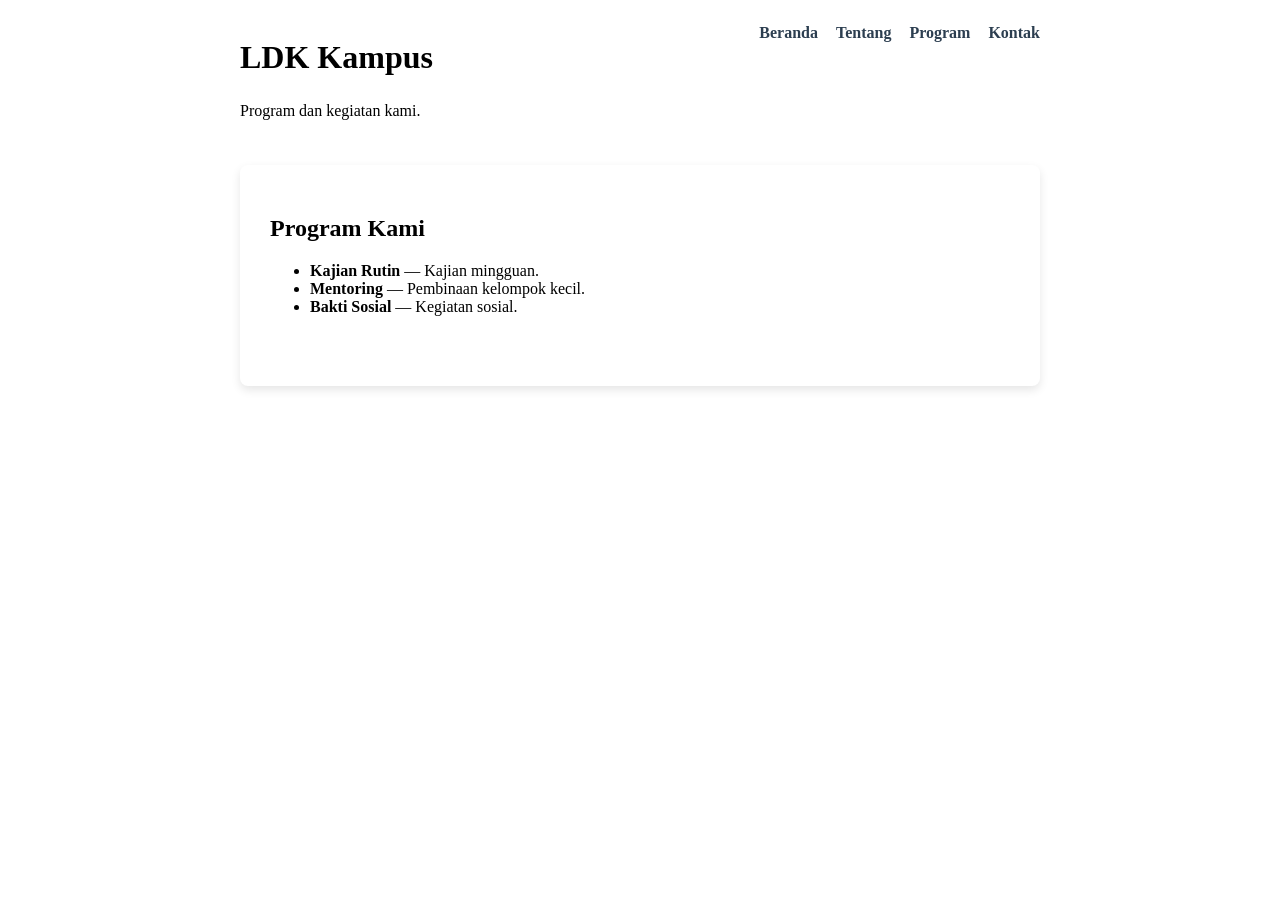
==== index.html @ c17f1609 "Add files via upload" ====
<!DOCTYPE html>
<html lang="id">
<head>
  <meta charset="UTF-8" />
  <meta name="viewport" content="width=device-width, initial-scale=1.0" />
  <title>Program - LDK</title>
  <link rel="stylesheet" href="style.css" />
</head>
<body>
  <div class="container">
    <header class="site-header">
      <div class="brand">
        <h1>LDK Kampus</h1>
        <p>Program dan kegiatan kami.</p>
      </div>

      <nav class="nav" aria-label="Navigasi utama">
        <a href="index.html">Beranda</a>
        <a href="about.html">Tentang</a>
        <a href="program.html">Program</a>
        <a href="kontak.html">Kontak</a>
      </nav>
    </header>

    <main>
      <section>
        <h2>Program Kami</h2>

        <ul>
          <li><strong>Kajian Rutin</strong> — Kajian mingguan.</li>
          <li><strong>Mentoring</strong> — Pembinaan kelompok kecil.</li>
          <li><strong>Bakti Sosial</strong> — Kegiatan sosial.</li>
        </ul>
      </section>
    </main>
  </div>
</body>
</html>
---- style.css ----
/* Container utama (semua konten jadi rapi di tengah) */
.container {
  max-width: 800px;
  margin: 0 auto;
}
/* Header profesional: kiri brand, kanan menu */
.site-header {
  display: flex;
  justify-content: space-between; /* kiri-kanan */
  align-items: flex-start;
  gap: 20px;
  padding: 10px 0 20px;
}
section {
  margin-bottom: 40px;
}
/* Rapikan paragraf di brand */
.brand p {
  margin: 6px 0;
}

/* Nav pakai flex + jarak rapi */
.nav {
  display: flex;
  gap: 18px;
  align-items: center;
  margin-top: 6px;
}

.nav a {
  text-decoration: none;
  font-weight: bold;
  color: #2c3e50;
}

.nav a:hover {
  color: #1abc9c;
}

section {
  margin-bottom: 40px;
}
/* Card putih untuk area konten */
main {
  background-color: white;
  padding: 30px;
  border-radius: 8px;
  box-shadow: 0 4px 10px rgba(0,0,0,0.1);
}

/* Rapikan jarak paragraf */
p {
  line-height: 1.6;
  margin: 8px 0;
}

/* Jarak header ke card */
header {
  margin-bottom: 16px;
}
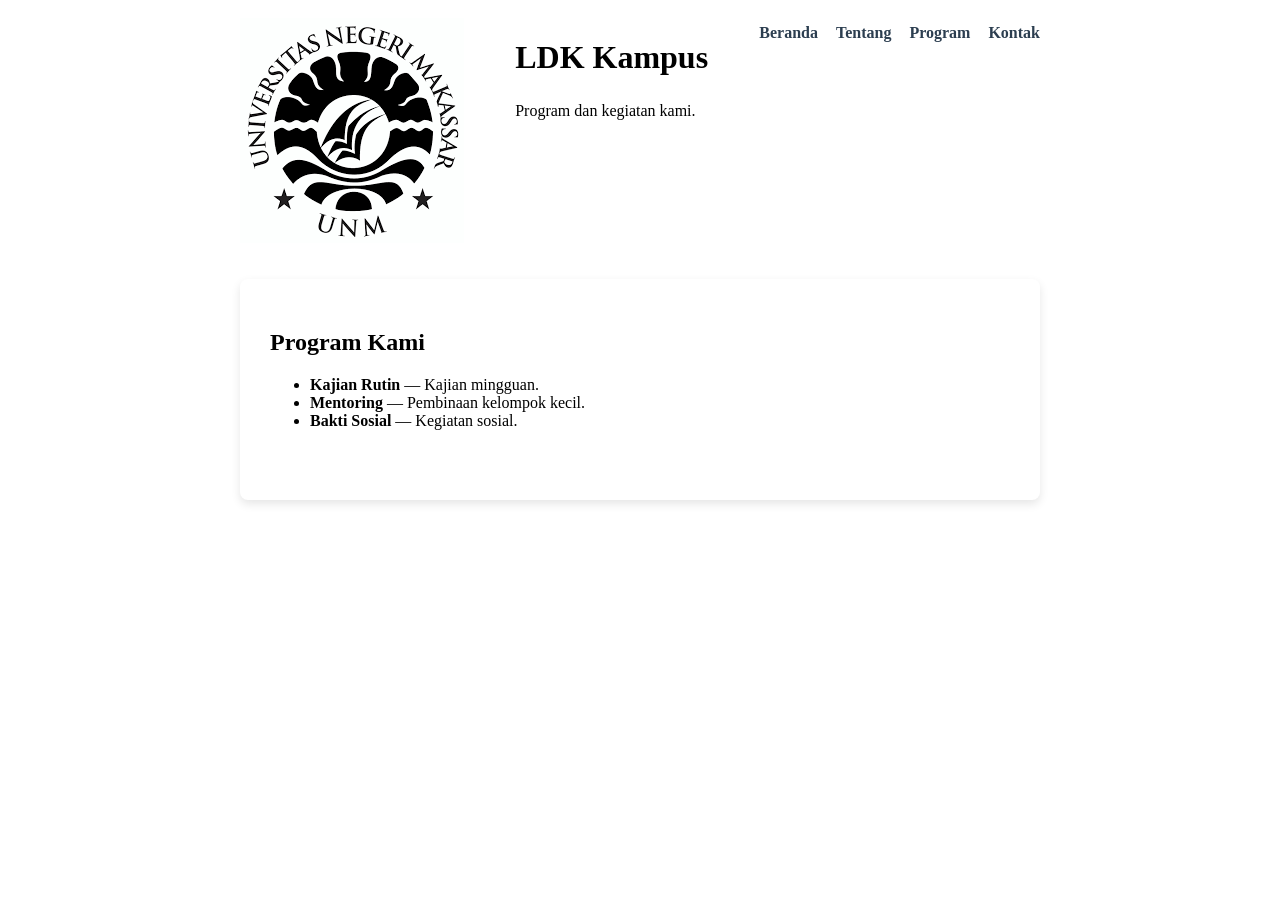
==== commit cc11873f: "Update index.html" ====
--- a/index.html
+++ b/index.html
@@ -9,6 +9,7 @@
 <body>
   <div class="container">
     <header class="site-header">
+      <img src="./assets/logo.png" alt="Logo" class="logo">
       <div class="brand">
         <h1>LDK Kampus</h1>
         <p>Program dan kegiatan kami.</p>
@@ -35,4 +36,5 @@
     </main>
   </div>
 </body>
-</html>+
+</html>
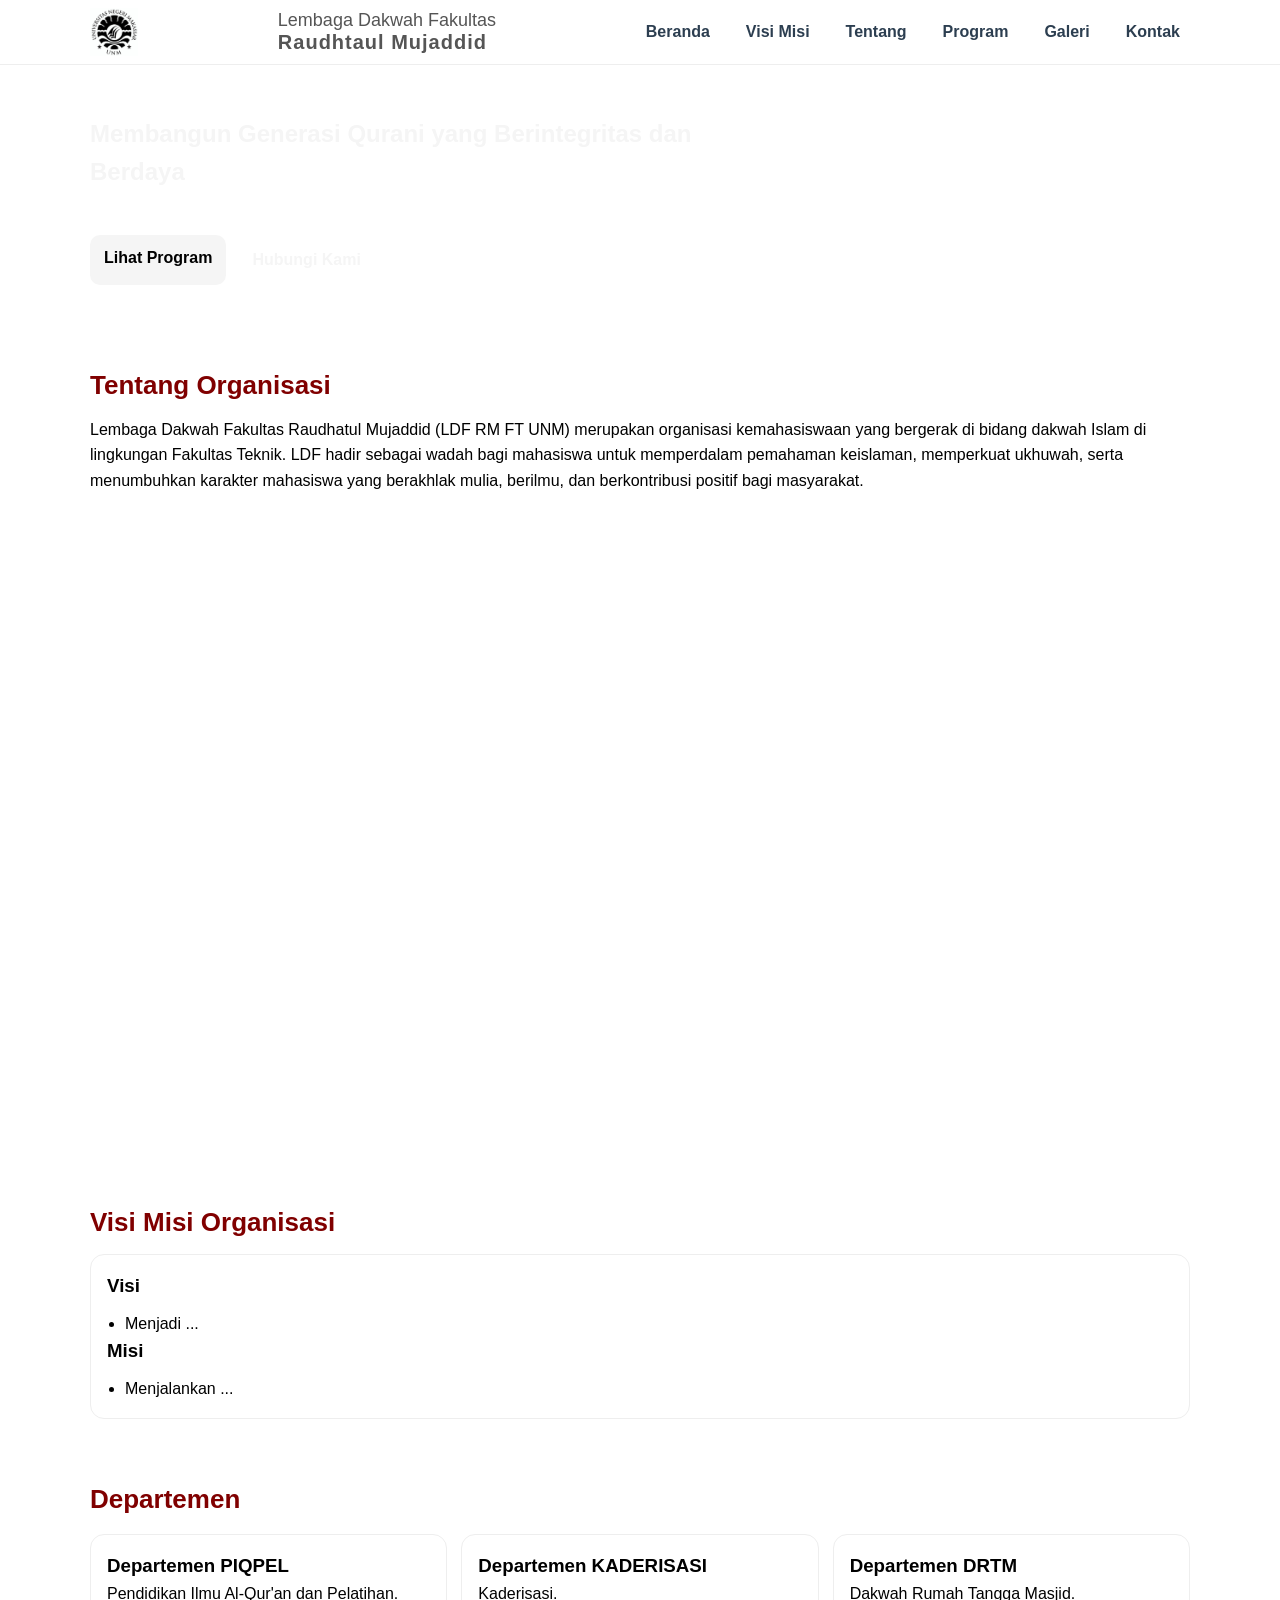
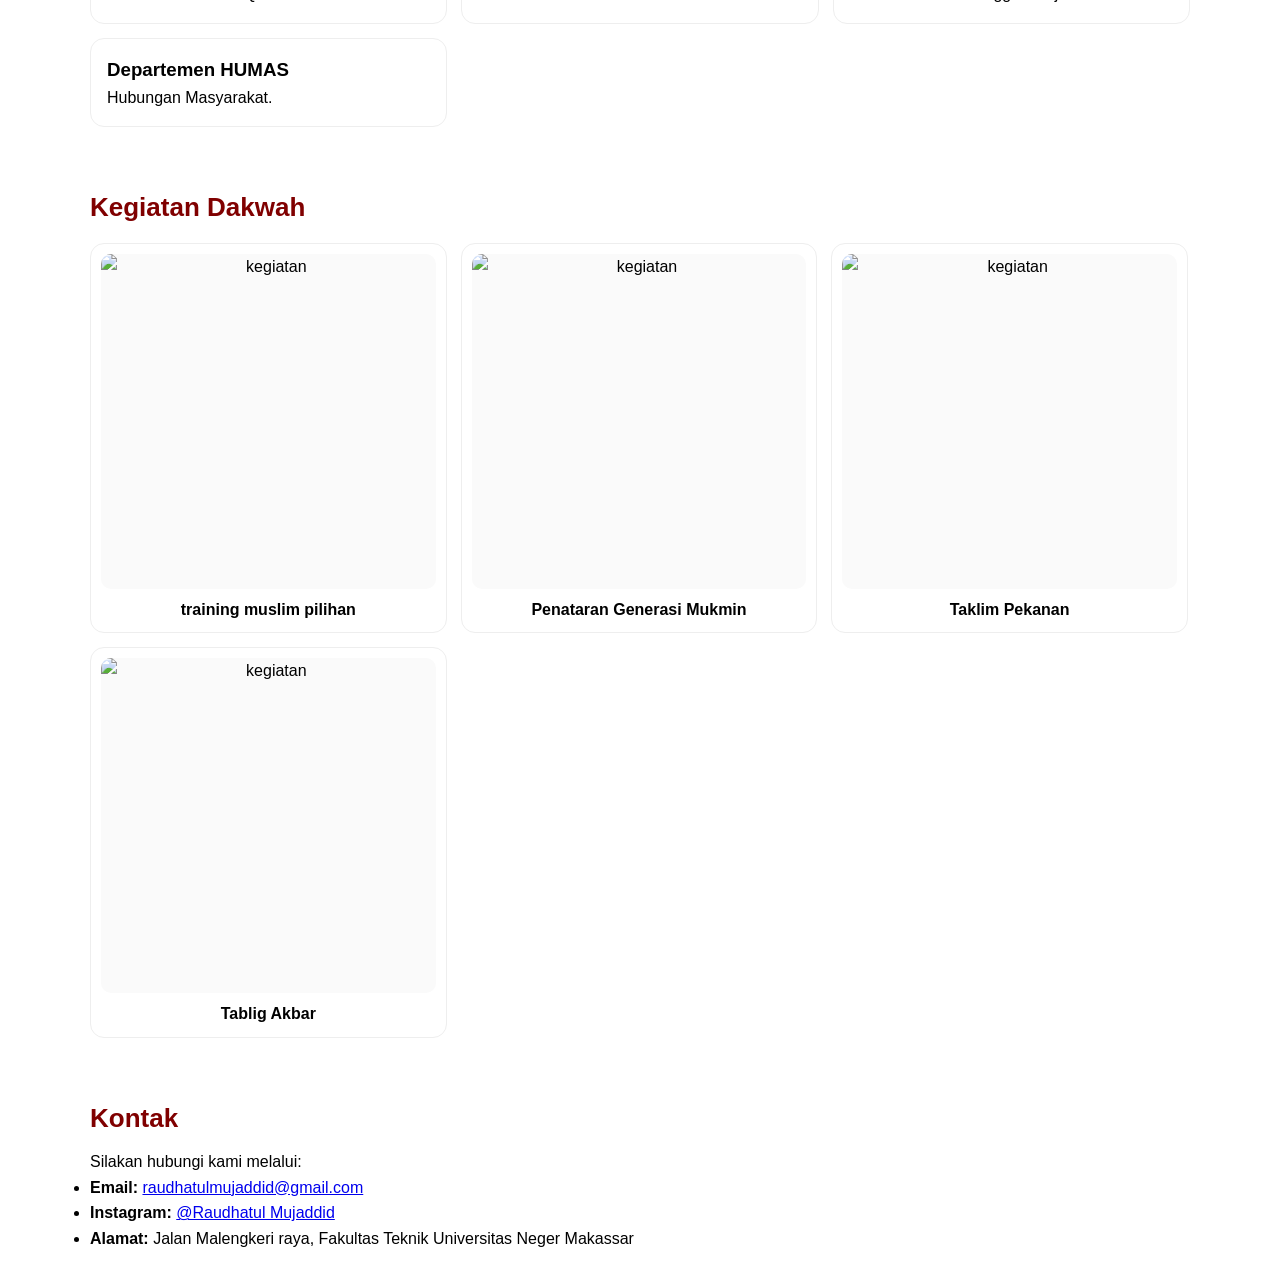
==== commit 1b71c7e2: "Add files via upload" ====
--- a/index.html
+++ b/index.html
@@ -1,40 +1,202 @@
-<!DOCTYPE html>
-<html lang="id">
-<head>
-  <meta charset="UTF-8" />
-  <meta name="viewport" content="width=device-width, initial-scale=1.0" />
-  <title>Program - LDK</title>
-  <link rel="stylesheet" href="style.css" />
-</head>
-<body>
-  <div class="container">
-    <header class="site-header">
-      <img src="./assets/logo.png" alt="Logo" class="logo">
-      <div class="brand">
-        <h1>LDK Kampus</h1>
-        <p>Program dan kegiatan kami.</p>
-      </div>
-
-      <nav class="nav" aria-label="Navigasi utama">
-        <a href="index.html">Beranda</a>
-        <a href="about.html">Tentang</a>
-        <a href="program.html">Program</a>
-        <a href="kontak.html">Kontak</a>
-      </nav>
-    </header>
-
-    <main>
-      <section>
-        <h2>Program Kami</h2>
-
-        <ul>
-          <li><strong>Kajian Rutin</strong> — Kajian mingguan.</li>
-          <li><strong>Mentoring</strong> — Pembinaan kelompok kecil.</li>
-          <li><strong>Bakti Sosial</strong> — Kegiatan sosial.</li>
-        </ul>
-      </section>
-    </main>
-  </div>
-</body>
-
-</html>
+<!DOCTYPE html>
+<html lang="id">
+<head>
+  <meta charset="UTF-8" />
+  <meta name="viewport" content="width=device-width, initial-scale=1.0" />
+  <title>Website Organisasi</title>
+  <link rel="stylesheet" href="style.css" />
+</head>
+<body>
+
+  <!-- HEADER / NAVBAR -->
+  <header class="header">
+    <div class="container nav">
+      <img src="assets/logo.png" alt="Logo LDK" class="logo-img" />
+
+      <div class="logo">
+       <a href="#beranda" >
+        <span>Lembaga Dakwah Fakultas</span>
+        <h1>Raudhtaul Mujaddid</h1>
+        </a>
+      </div>
+
+      <!-- Button Burger (CUMA 1) -->
+      <button class="hamburger" id="hamburger" aria-label="Toggle Menu" aria-controls="menu" aria-expanded="false">
+        <span></span>
+        <span></span>
+        <span></span>
+      </button>
+
+      <!-- Menu -->
+      <nav class="menu" id="menu" aria-label="Menu utama">
+        <a href="#beranda" class="menu-link">Beranda</a>
+        <a href="#visi" class="menu-link">Visi Misi</a>
+        <a href="#tentang" class="menu-link">Tentang</a>
+        <a href="#program" class="menu-link">Program</a>
+        <a href="#galeri" class="menu-link">Galeri</a>
+        <a href="#kontak" class="menu-link">Kontak</a>
+      </nav>
+    </div>
+  </header>
+
+  <main>
+
+    <!-- HERO -->
+    <section class="hero" id="beranda">
+      <div class="container hero-wrap">
+        <div class="hero-text">
+          <h2>Membangun Generasi Qurani yang Berintegritas dan Berdaya</h2>
+          <p>Tempat informasi kegiatan, program kerja, dan dokumentasi organisasi.</p>
+
+          <div class="hero-actions">
+            <a class="btn" href="#program">Lihat Program</a>
+            <a class="btn btn-outline" href="#kontak">Hubungi Kami</a>
+          </div>
+        </div>
+      </div>
+    </section>
+
+    <!-- SECTION: TENTANG -->
+    <section class="section" id="tentang">
+      <div class="container">
+        <h2>Tentang Organisasi</h2>
+        <p>
+          Lembaga Dakwah Fakultas Raudhatul Mujaddid (LDF RM FT UNM) merupakan organisasi kemahasiswaan yang bergerak di bidang dakwah Islam di lingkungan Fakultas Teknik. LDF hadir sebagai wadah bagi mahasiswa untuk memperdalam pemahaman keislaman, memperkuat ukhuwah, serta menumbuhkan karakter mahasiswa yang berakhlak mulia, berilmu, dan berkontribusi positif bagi masyarakat.
+        </p>
+
+        <div class="video-wrapper">
+          <iframe
+            src="https://www.youtube.com/embed/ON5GUMEHttc"
+            title="Video Kegiatan"
+            frameborder="0"
+            allow="accelerometer; autoplay; clipboard-write; encrypted-media; gyroscope; picture-in-picture"
+            allowfullscreen>
+          </iframe>
+        </div>
+      </div>
+    </section>
+
+    <!-- VISI MISI -->
+    <section class="section" id="visi">
+      <div class="container">
+        <h2>Visi Misi Organisasi</h2>
+
+        <div class="hero-card">
+          <h3>Visi</h3>
+          <ul>
+            <li>Menjadi ...</li>
+          </ul>
+
+          <div class="misi">
+            <h3>Misi</h3>
+            <ul>
+              <li>Menjalankan ...</li>
+            </ul>
+          </div>
+        </div>
+      </div>
+    </section>
+
+    <!-- SECTION: PROGRAM / DEPARTEMEN -->
+    <section class="section" id="program">
+      <div class="container">
+        <h2>Departemen</h2>
+
+        <div class="grid">
+          <a href="piqpel.html" class="card-link">
+            <article class="card">
+              <h3>Departemen PIQPEL</h3>
+              <p>Pendidikan Ilmu Al-Qur'an dan Pelatihan.</p>
+            </article>
+          </a>
+
+          <a href="kaderisasi.html" class="card-link">
+            <article class="card">
+              <h3>Departemen KADERISASI</h3>
+              <p>Kaderisasi.</p>
+            </article>
+          </a>
+
+          <a href="drtm.html" class="card-link">
+            <article class="card">
+              <h3>Departemen DRTM</h3>
+              <p>Dakwah Rumah Tangga Masjid.</p>
+            </article>
+          </a>
+
+          <a href="humas.html" class="card-link">
+            <article class="card">
+              <h3>Departemen HUMAS</h3>
+              <p>Hubungan Masyarakat.</p>
+            </article>
+          </a>
+        </div>
+      </div>
+    </section>
+    
+<section class="section" id="galeri">
+  <div class="container">
+    <h2>Kegiatan Dakwah</h2>
+
+    <div class="galeri-flex">
+
+      <div class="galeri-card">
+        <img src="assets/terampil.jpg" alt="kegiatan">
+        <p>training muslim pilihan</p>
+      </div>
+
+      <div class="galeri-card">
+        <img src="assets/pgm.jpg" alt="kegiatan">
+        <p>Penataran Generasi Mukmin</p>
+      </div>
+
+      <div class="galeri-card">
+        <img src="assets/taklim.webp" alt="kegiatan">
+        <p>Taklim Pekanan</p>
+      </div>
+      
+      <div class="galeri-card">
+        <img src="assets/tablig.webp" alt="kegiatan">
+        <p>Tablig Akbar</p>
+      </div>
+
+    </div>
+
+  </div>
+</section>
+
+    <!-- SECTION: KONTAK -->
+    <section class="section" id="kontak">
+      <div class="container">
+        <h2>Kontak</h2>
+        <p>Silakan hubungi kami melalui:</p>
+
+        <ul class="contact-list">
+          <li>
+            <strong>Email:</strong>
+            <a href="https://saripuddinjeka@gmail.com">
+              raudhatulmujaddid@gmail.com
+            </a>
+          </li>
+
+          <li>
+            <strong>Instagram:</strong>
+            <a href="https://mail.google.com/mail/?view=cm&fs=1&to=raudhatulmujaddid@gmail.com"
+target="_blank"> @Raudhatul Mujaddid
+            </a>
+          </li>
+
+          <li>
+            <strong>Alamat:</strong>
+            Jalan Malengkeri raya, Fakultas Teknik Universitas Neger Makassar
+          </li>
+        </ul>
+      </div>
+    </section>
+
+  </main>
+
+  <!-- Panggil JS di BAWAH agar pasti jalan -->
+  <script src="script.js"></script>
+</body>
+</html>
--- a/style.css
+++ b/style.css
@@ -1,60 +1,397 @@
-/* Container utama (semua konten jadi rapi di tengah) */
-.container {
-  max-width: 800px;
-  margin: 0 auto;
-}
-/* Header profesional: kiri brand, kanan menu */
-.site-header {
-  display: flex;
-  justify-content: space-between; /* kiri-kanan */
-  align-items: flex-start;
-  gap: 20px;
-  padding: 10px 0 20px;
-}
-section {
-  margin-bottom: 40px;
-}
-/* Rapikan paragraf di brand */
-.brand p {
-  margin: 6px 0;
-}
-
-/* Nav pakai flex + jarak rapi */
-.nav {
-  display: flex;
-  gap: 18px;
-  align-items: center;
-  margin-top: 6px;
-}
-
-.nav a {
-  text-decoration: none;
-  font-weight: bold;
-  color: #2c3e50;
-}
-
-.nav a:hover {
-  color: #1abc9c;
-}
-
-section {
-  margin-bottom: 40px;
-}
-/* Card putih untuk area konten */
-main {
-  background-color: white;
-  padding: 30px;
-  border-radius: 8px;
-  box-shadow: 0 4px 10px rgba(0,0,0,0.1);
-}
-
-/* Rapikan jarak paragraf */
-p {
-  line-height: 1.6;
-  margin: 8px 0;
-}
-
-/* Jarak header ke card */
-header {
-  margin-bottom: 16px;
+/* RESET SEDERHANA */
+* { box-sizing: border-box; margin: 0; padding: 0; }
+html { scroll-behavior: smooth; }
+body { font-family: Arial, Helvetica, sans-serif; line-height: 1.6; }
+/* DESKTOP: 3 kolom */
+/* DESKTOP: 3 kolom */
+@media (min-width: 901px){
+  .galeri-card{
+    flex: 0 0 calc(33.333% - 10px);
+  }
+}
+
+/* TABLET/HP: 2 kolom */
+@media (max-width: 900px){
+  .galeri-card{
+    flex: 0 0 calc(50% - 7px);
+  }
+}
+
+/* HP kecil: 1 kolom (kalau mau tetap 2 kolom, hapus bagian ini) */
+@media (max-width: 420px){
+  .galeri-card{
+    flex: 0 0 100%;
+  }
+}
+/* CONTAINER */
+.container{
+  width: min(1100px, 92%);
+  margin: 0 auto;
+}
+.container1{
+  width: min(1100px, 92%);
+  margin: 0 auto;
+}
+/* HEADER / NAV */
+.header{
+  position: sticky;
+  top: 0;
+  z-index: 999;
+  background: #fff;
+  border-bottom: 1px solid #eee;
+}
+
+/* ===== GALERI (RAPI) ===== */
+.galeri-flex{
+  display: flex;
+  flex-wrap: wrap;
+  gap: 14px;
+  margin-top: 14px;
+}
+
+.galeri-card{
+  background: #fff;
+  border: 1px solid #eee;
+  border-radius: 14px;
+  padding: 10px;
+
+  display: flex;
+  flex-direction: column;
+  align-items: center;   /* isi card di tengah */
+  text-align: center;    /* teks di tengah */
+}
+
+/* gambar mengikuti card dan tidak “aneh” */
+.galeri-card img{
+  width: 100%;
+  aspect-ratio: 4 / 4;   /* biar rapi di semua ukuran */
+  object-fit: contain;   /* logo tidak kepotong */
+  border-radius: 10px;
+  background: #fafafa;
+}
+
+/* teks bawah rapi */
+.galeri-card p{
+  margin-top: 8px;
+  font-weight: 700;
+}
+
+
+.nav{
+  height: 64px;
+  display: flex;
+  align-items: center;
+  justify-content: space-between;
+  gap: 12px;
+  
+}
+
+
+/* BRAND */
+.logo{
+  display: flex;
+  flex-direction: column;
+  line-height: 1.1;
+  justify-content: flex-start;
+  
+}
+.logo a{
+  text-decoration: none;
+  color: inherit;
+}
+.logo-img{
+  width: 48px;
+  height: auto;
+}
+
+.logo h1{
+  font-size: 20px;
+  font-weight: 700;      /* FIX: dulu 2000 */
+  letter-spacing: 1px;
+  color: #555;
+}
+
+  .logo span{
+  font-size: 18px;
+  color: #555;
+  font-weight: 500;
+}
+
+
+/* MENU - DESKTOP: selalu tampil */
+.menu{
+  display: flex;
+  flex-direction: row;
+  gap: 16px;
+  align-items: center;
+}
+
+.menu-link{
+  text-decoration: none;
+  color: #2c3e50;        /* FIX: jangan biru default */
+  font-weight: 700;
+  padding: 8px 10px;
+  border-radius: 10px;
+}
+
+.menu-link:hover{
+  color: #1abc9c;        /* FIX: hover lebih profesional */
+  background: rgba(26, 188, 156, 0.12);
+}
+
+/* HAMBURGER - DESKTOP: disembunyikan */
+.hamburger{
+  display: none;
+  width: 42px;
+  height: 42px;
+  border: 1px solid #eee;
+  background: #fff;
+  border-radius: 10px;
+  cursor: pointer;
+  align-items: center;
+  justify-content: center;
+  gap: 5px;
+  flex-direction: column;
+}
+
+.hamburger span{
+  display: block;
+  width: 22px;
+  height: 2px;
+  background: #111;
+  transition: 0.2s ease;
+}
+
+/* HERO */
+.hero {
+  position: relative;
+  min-height: 30vh;
+  display: flex;
+  align-items: center;
+  color: white;
+  overflow: hidden;
+}
+
+.hero::before {
+  content: "";
+  position: absolute;
+  inset: 0;
+  background-image: url("assets/Ldf.JPG");
+  background-size: cover;
+  background-position: center;
+  filter: blur(2px) brightness(90%);
+  transform: scale(1.05);
+  z-index: -1;
+}
+.hero-wrap{
+  display: grid;
+  grid-template-columns: 1.2fr 0.8fr;
+  gap: 18px;
+  align-items: start;
+}
+
+.hero-text h1{
+  font-size: 34px;
+  line-height: 1.2;
+  margin-bottom: 10px;
+}
+
+.hero-text p{
+  margin-bottom: 16px;
+  color: white;
+  outline-color: black;
+  outline: black;
+  
+}
+.hero-text h2{
+  margin-bottom: 2px;
+  color: whitesmoke;
+  outline-color: black;
+  outline: black;
+  
+}
+h2{
+  color: maroon;
+}
+.video-wrapper {
+  position: relative;
+  margin-top: 30px;
+  padding-bottom: 56.25%; /* Rasio 16:9 */
+  height: 0;
+  overflow: hidden;
+  border-radius: 14px;
+}
+
+.video-wrapper iframe {
+  position: absolute;
+  top: 0;
+  left: 0;
+  width: 100%;
+  height: 100%;
+}
+.hero-actions{
+  display: flex;
+  gap: 10px;
+  flex-wrap: wrap;
+}
+
+.btn{
+  display: inline-block;
+  text-decoration: none;
+  background: whitesmoke;
+  color: black;
+  padding: 10px 14px;
+  border-radius: 10px;
+  font-weight: 700;
+}
+
+.btn-outline{
+  background: transparent;
+  color: whitesmoke;
+  border: 2px solid #fff;
+}
+
+.hero-card{
+  background: #fff;
+  border: 1px solid #eee;
+  border-radius: 14px;
+  padding: 16px;
+}
+
+.hero-card h3{ margin-bottom: 10px; }
+.hero-card ul{ padding-left: 18px; }
+
+/* SECTION */
+.section{
+  padding: 30px 0;
+}
+
+.section h2{
+  margin-bottom: 10px;
+  font-size: 26px;
+}
+
+.misi1 {
+  margin-top: 10px;
+}
+
+.grid{
+  display: grid;
+  grid-template-columns: repeat(3, 1fr);
+  gap: 14px;
+  margin-top: 14px;
+}
+
+.card{
+  border: 1px solid #eee;
+  border-radius: 14px;
+  padding: 16px;
+  background: fff;
+}
+
+.card-link,
+.card-link:visited,
+.card-link:hover,
+.card-link:active{
+  color: inherit;
+  text-decoration: none;
+}
+
+/* FOOTER */
+.footer{
+  padding: 18px 0;
+  border-top: 1px solid #eee;
+  background: #fff;
+  color: #333;
+}
+
+/* RESPONSIVE (mobile) */
+@media (max-width: 820px){
+  .hamburger{ display: flex; }
+
+  /* Mobile: menu jadi dropdown/panel */
+  .menu{
+    position: absolute;
+    top: 64px;
+    right: 0;
+    width: 75vw;
+    max-width: 280px;
+    background: #fff;
+    border: 1px solid #eee;
+    border-top: none;
+    border-radius: 0 0 14px 14px;
+    box-shadow: 0 10px 25px rgba(0,0,0,0.15);
+
+    display: none;               /* default disembunyikan */
+    flex-direction: column;
+    align-items: stretch;
+    padding: 12px;
+    gap: 8px;
+    z-index: 1000;
+  }
+
+  .menu.show{ display: flex; }
+
+  .menu-link{
+    width: 100%;
+    text-align: left;
+    padding: 12px 10px;
+  }
+
+  .hero-wrap{
+    grid-template-columns: 1fr;
+  }
+
+  .grid{
+    grid-template-columns: 1fr;
+  }
+/* ===== KONTAK ===== */
+
+.contact-list{
+  list-style: none;
+  margin-top: 20px;
+  padding: 0;
+}
+
+.contact-list li{
+  background: #fff;
+  border: 1px solid #eee;
+  border-radius: 12px;
+  padding: 14px 16px;
+  margin-bottom: 10px;
+
+  display: flex;
+  flex-wrap: wrap;
+  gap: 6px;
+
+  transition: 0.2s ease;
+}
+
+/* efek hover */
+.contact-list li:hover{
+  box-shadow: 0 4px 12px rgba(0,0,0,0.08);
+  transform: translateY(-2px);
+}
+
+/* label seperti Email: WhatsApp: */
+.contact-list strong{
+  color: #333;
+  min-width: 90px;
+}
+
+/* link */
+.contact-list a{
+  color: #1a73e8;
+  text-decoration: none;
+  font-weight: 600;
+}
+
+/* hover link */
+.contact-list a:hover{
+  text-decoration: underline;
+}
+
+/* alamat */
+.contact-list span{
+  color: #555;
 }
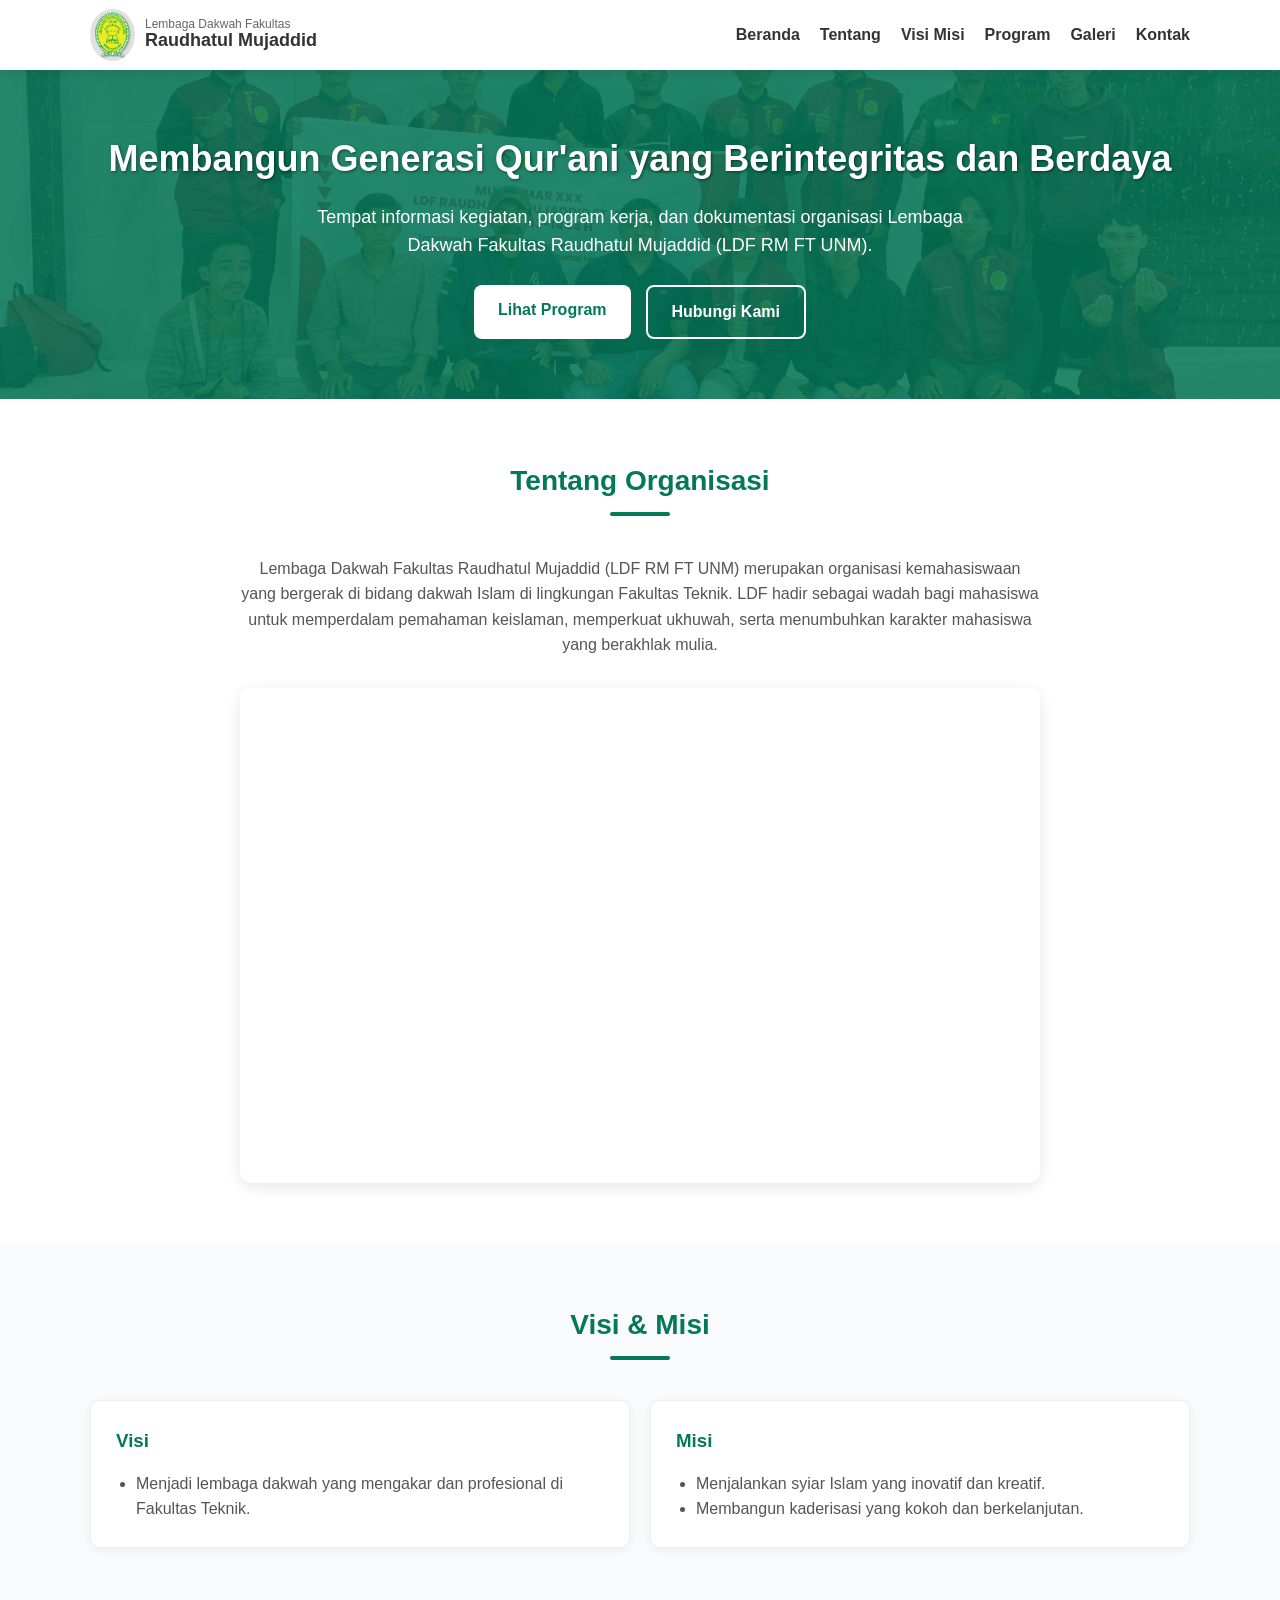
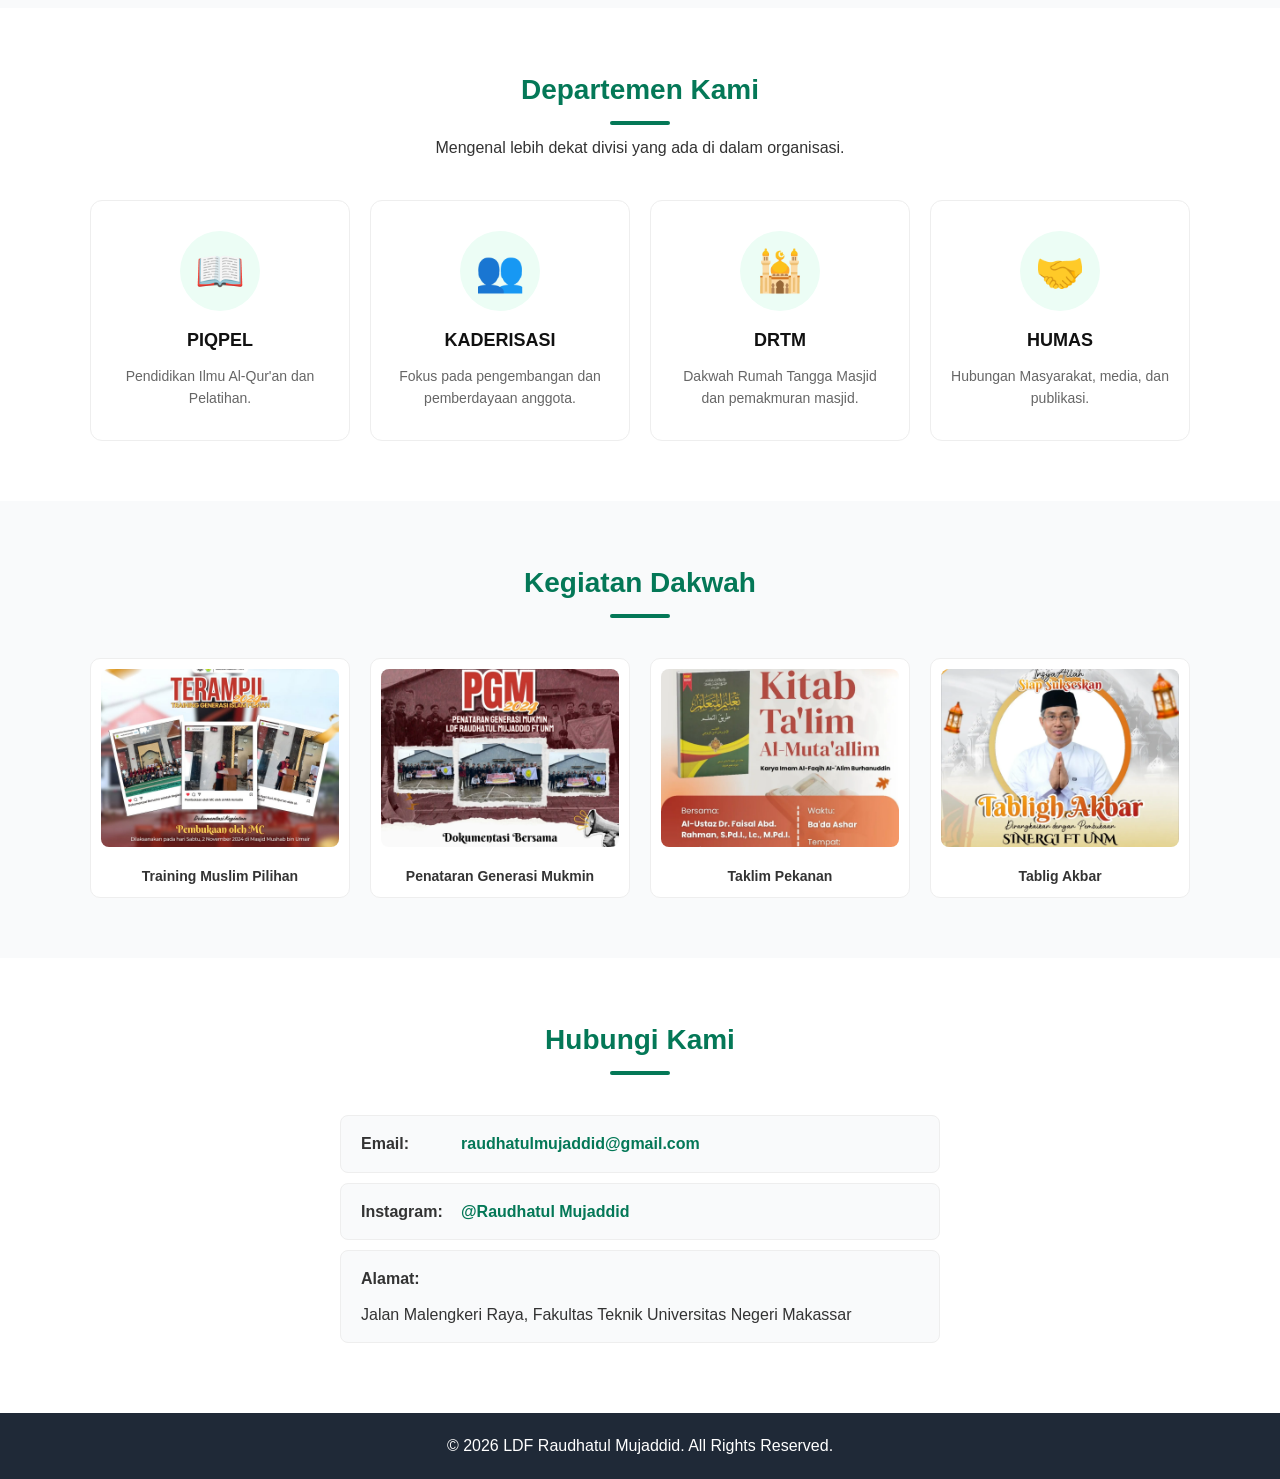
==== commit d1dff2c5: "Add files via upload" ====
--- a/index.html
+++ b/index.html
@@ -3,35 +3,31 @@
 <head>
   <meta charset="UTF-8" />
   <meta name="viewport" content="width=device-width, initial-scale=1.0" />
-  <title>Website Organisasi</title>
+  <title>LDF Raudhatul Mujaddid - FT UNM</title>
   <link rel="stylesheet" href="style.css" />
 </head>
 <body>
 
-  <!-- HEADER / NAVBAR -->
   <header class="header">
-    <div class="container nav">
-      <img src="assets/logo.png" alt="Logo LDK" class="logo-img" />
+    <div class="container nav-wrapper">
+      <a href="#beranda" class="brand">
+        <img src="assets/logo.png" alt="Logo LDK" class="logo-img" />
+        <div class="brand-text">
+          <span>Lembaga Dakwah Fakultas</span>
+          <h1>Raudhatul Mujaddid</h1>
+        </div>
+      </a>
 
-      <div class="logo">
-       <a href="#beranda" >
-        <span>Lembaga Dakwah Fakultas</span>
-        <h1>Raudhtaul Mujaddid</h1>
-        </a>
-      </div>
-
-      <!-- Button Burger (CUMA 1) -->
-      <button class="hamburger" id="hamburger" aria-label="Toggle Menu" aria-controls="menu" aria-expanded="false">
+      <button class="hamburger" id="hamburger" aria-label="Toggle Menu">
         <span></span>
         <span></span>
         <span></span>
       </button>
 
-      <!-- Menu -->
-      <nav class="menu" id="menu" aria-label="Menu utama">
+      <nav class="menu" id="menu">
         <a href="#beranda" class="menu-link">Beranda</a>
+        <a href="#tentang" class="menu-link">Tentang</a>
         <a href="#visi" class="menu-link">Visi Misi</a>
-        <a href="#tentang" class="menu-link">Tentang</a>
         <a href="#program" class="menu-link">Program</a>
         <a href="#galeri" class="menu-link">Galeri</a>
         <a href="#kontak" class="menu-link">Kontak</a>
@@ -40,163 +36,157 @@
   </header>
 
   <main>
-
-    <!-- HERO -->
     <section class="hero" id="beranda">
-      <div class="container hero-wrap">
-        <div class="hero-text">
-          <h2>Membangun Generasi Qurani yang Berintegritas dan Berdaya</h2>
-          <p>Tempat informasi kegiatan, program kerja, dan dokumentasi organisasi.</p>
-
-          <div class="hero-actions">
-            <a class="btn" href="#program">Lihat Program</a>
-            <a class="btn btn-outline" href="#kontak">Hubungi Kami</a>
-          </div>
+      <div class="hero-overlay"></div>
+      <div class="container hero-content">
+        <h2>Membangun Generasi Qur'ani yang Berintegritas dan Berdaya</h2>
+        <p>Tempat informasi kegiatan, program kerja, dan dokumentasi organisasi Lembaga Dakwah Fakultas Raudhatul Mujaddid (LDF RM FT UNM).</p>
+        <div class="hero-actions">
+          <a class="btn btn-primary" href="#program">Lihat Program</a>
+          <a class="btn btn-outline" href="#kontak">Hubungi Kami</a>
         </div>
       </div>
     </section>
 
-    <!-- SECTION: TENTANG -->
     <section class="section" id="tentang">
-      <div class="container">
-        <h2>Tentang Organisasi</h2>
-        <p>
-          Lembaga Dakwah Fakultas Raudhatul Mujaddid (LDF RM FT UNM) merupakan organisasi kemahasiswaan yang bergerak di bidang dakwah Islam di lingkungan Fakultas Teknik. LDF hadir sebagai wadah bagi mahasiswa untuk memperdalam pemahaman keislaman, memperkuat ukhuwah, serta menumbuhkan karakter mahasiswa yang berakhlak mulia, berilmu, dan berkontribusi positif bagi masyarakat.
+      <div class="container text-center">
+        <div class="section-title">
+          <h2>Tentang Organisasi</h2>
+          <div class="line"></div>
+        </div>
+        <p class="desc-text">
+          Lembaga Dakwah Fakultas Raudhatul Mujaddid (LDF RM FT UNM) merupakan organisasi kemahasiswaan yang bergerak di bidang dakwah Islam di lingkungan Fakultas Teknik. LDF hadir sebagai wadah bagi mahasiswa untuk memperdalam pemahaman keislaman, memperkuat ukhuwah, serta menumbuhkan karakter mahasiswa yang berakhlak mulia.
         </p>
-
         <div class="video-wrapper">
-          <iframe
-            src="https://www.youtube.com/embed/ON5GUMEHttc"
-            title="Video Kegiatan"
-            frameborder="0"
-            allow="accelerometer; autoplay; clipboard-write; encrypted-media; gyroscope; picture-in-picture"
-            allowfullscreen>
-          </iframe>
+          <iframe src="https://www.youtube.com/embed/ON5GUMEHttc" title="Video Kegiatan" frameborder="0" allow="accelerometer; autoplay; clipboard-write; encrypted-media; gyroscope; picture-in-picture" allowfullscreen></iframe>
         </div>
       </div>
     </section>
 
-    <!-- VISI MISI -->
-    <section class="section" id="visi">
+    <section class="section bg-light" id="visi">
       <div class="container">
-        <h2>Visi Misi Organisasi</h2>
-
-        <div class="hero-card">
-          <h3>Visi</h3>
-          <ul>
-            <li>Menjadi ...</li>
-          </ul>
-
-          <div class="misi">
+        <div class="section-title text-center">
+          <h2>Visi & Misi</h2>
+          <div class="line"></div>
+        </div>
+        <div class="vm-grid">
+          <div class="vm-card">
+            <h3>Visi</h3>
+            <ul>
+              <li>Menjadi lembaga dakwah yang mengakar dan profesional di Fakultas Teknik.</li>
+            </ul>
+          </div>
+          <div class="vm-card">
             <h3>Misi</h3>
             <ul>
-              <li>Menjalankan ...</li>
+              <li>Menjalankan syiar Islam yang inovatif dan kreatif.</li>
+              <li>Membangun kaderisasi yang kokoh dan berkelanjutan.</li>
             </ul>
           </div>
         </div>
       </div>
     </section>
 
-    <!-- SECTION: PROGRAM / DEPARTEMEN -->
     <section class="section" id="program">
       <div class="container">
-        <h2>Departemen</h2>
-
-        <div class="grid">
-          <a href="piqpel.html" class="card-link">
-            <article class="card">
-              <h3>Departemen PIQPEL</h3>
-              <p>Pendidikan Ilmu Al-Qur'an dan Pelatihan.</p>
-            </article>
+        <div class="section-title text-center">
+          <h2>Departemen Kami</h2>
+          <div class="line"></div>
+          <p>Mengenal lebih dekat divisi yang ada di dalam organisasi.</p>
+        </div>
+        
+        <div class="dept-grid">
+          <a href="piqpel.html" class="dept-card">
+            <div class="dept-icon">📖</div>
+            <h3>PIQPEL</h3>
+            <p>Pendidikan Ilmu Al-Qur'an dan Pelatihan.</p>
           </a>
 
-          <a href="kaderisasi.html" class="card-link">
-            <article class="card">
-              <h3>Departemen KADERISASI</h3>
-              <p>Kaderisasi.</p>
-            </article>
+          <a href="kaderisasi.html" class="dept-card">
+            <div class="dept-icon">👥</div>
+            <h3>KADERISASI</h3>
+            <p>Fokus pada pengembangan dan pemberdayaan anggota.</p>
           </a>
 
-          <a href="drtm.html" class="card-link">
-            <article class="card">
-              <h3>Departemen DRTM</h3>
-              <p>Dakwah Rumah Tangga Masjid.</p>
-            </article>
+          <a href="drtm.html" class="dept-card">
+            <div class="dept-icon">🕌</div>
+            <h3>DRTM</h3>
+            <p>Dakwah Rumah Tangga Masjid dan pemakmuran masjid.</p>
           </a>
 
-          <a href="humas.html" class="card-link">
-            <article class="card">
-              <h3>Departemen HUMAS</h3>
-              <p>Hubungan Masyarakat.</p>
-            </article>
+          <a href="humas.html" class="dept-card">
+            <div class="dept-icon">🤝</div>
+            <h3>HUMAS</h3>
+            <p>Hubungan Masyarakat, media, dan publikasi.</p>
           </a>
         </div>
       </div>
     </section>
-    
-<section class="section" id="galeri">
-  <div class="container">
-    <h2>Kegiatan Dakwah</h2>
 
-    <div class="galeri-flex">
+    <section class="section bg-light" id="galeri">
+      <div class="container">
+        <div class="section-title text-center">
+          <h2>Kegiatan Dakwah</h2>
+          <div class="line"></div>
+        </div>
 
-      <div class="galeri-card">
-        <img src="assets/terampil.jpg" alt="kegiatan">
-        <p>training muslim pilihan</p>
+        <div class="gallery-grid">
+          <div class="gallery-card">
+            <img src="assets/terampil.jpg" alt="Training Muslim Pilihan">
+            <p>Training Muslim Pilihan</p>
+          </div>
+          <div class="gallery-card">
+            <img src="assets/pgm.jpg" alt="Penataran Generasi Mukmin">
+            <p>Penataran Generasi Mukmin</p>
+          </div>
+          <div class="gallery-card">
+            <img src="assets/taklim.webp" alt="Taklim Pekanan">
+            <p>Taklim Pekanan</p>
+          </div>
+          <div class="gallery-card">
+            <img src="assets/tablig.webp" alt="Tablig Akbar">
+            <p>Tablig Akbar</p>
+          </div>
+        </div>
       </div>
+    </section>
 
-      <div class="galeri-card">
-        <img src="assets/pgm.jpg" alt="kegiatan">
-        <p>Penataran Generasi Mukmin</p>
-      </div>
-
-      <div class="galeri-card">
-        <img src="assets/taklim.webp" alt="kegiatan">
-        <p>Taklim Pekanan</p>
-      </div>
-      
-      <div class="galeri-card">
-        <img src="assets/tablig.webp" alt="kegiatan">
-        <p>Tablig Akbar</p>
-      </div>
-
-    </div>
-
-  </div>
-</section>
-
-    <!-- SECTION: KONTAK -->
     <section class="section" id="kontak">
       <div class="container">
-        <h2>Kontak</h2>
-        <p>Silakan hubungi kami melalui:</p>
-
+        <div class="section-title text-center">
+          <h2>Hubungi Kami</h2>
+          <div class="line"></div>
+        </div>
+        
         <ul class="contact-list">
           <li>
             <strong>Email:</strong>
-            <a href="https://saripuddinjeka@gmail.com">
-              raudhatulmujaddid@gmail.com
-            </a>
+            <a href="mailto:raudhatulmujaddid@gmail.com">raudhatulmujaddid@gmail.com</a>
           </li>
-
           <li>
             <strong>Instagram:</strong>
-            <a href="https://mail.google.com/mail/?view=cm&fs=1&to=raudhatulmujaddid@gmail.com"
-target="_blank"> @Raudhatul Mujaddid
-            </a>
+            <a href="https://instagram.com/raudhatulmujaddid" target="_blank">@Raudhatul Mujaddid</a>
           </li>
-
           <li>
             <strong>Alamat:</strong>
-            Jalan Malengkeri raya, Fakultas Teknik Universitas Neger Makassar
+            <span>Jalan Malengkeri Raya, Fakultas Teknik Universitas Negeri Makassar</span>
           </li>
         </ul>
       </div>
     </section>
-
   </main>
 
-  <!-- Panggil JS di BAWAH agar pasti jalan -->
-  <script src="script.js"></script>
+  <footer style="text-align: center; padding: 20px; background: #1f2937; color: white;">
+    <p>&copy; 2026 LDF Raudhatul Mujaddid. All Rights Reserved.</p>
+  </footer>
+
+  <script>
+    const hamburger = document.getElementById('hamburger');
+    const menu = document.getElementById('menu');
+
+    hamburger.addEventListener('click', () => {
+      menu.classList.toggle('show');
+    });
+  </script>
 </body>
-</html>+</html>
--- a/style.css
+++ b/style.css
@@ -1,397 +1,158 @@
-/* RESET SEDERHANA */
-* { box-sizing: border-box; margin: 0; padding: 0; }
-html { scroll-behavior: smooth; }
-body { font-family: Arial, Helvetica, sans-serif; line-height: 1.6; }
-/* DESKTOP: 3 kolom */
-/* DESKTOP: 3 kolom */
-@media (min-width: 901px){
-  .galeri-card{
-    flex: 0 0 calc(33.333% - 10px);
-  }
-}
-
-/* TABLET/HP: 2 kolom */
-@media (max-width: 900px){
-  .galeri-card{
-    flex: 0 0 calc(50% - 7px);
-  }
-}
-
-/* HP kecil: 1 kolom (kalau mau tetap 2 kolom, hapus bagian ini) */
-@media (max-width: 420px){
-  .galeri-card{
-    flex: 0 0 100%;
-  }
-}
-/* CONTAINER */
-.container{
-  width: min(1100px, 92%);
-  margin: 0 auto;
-}
-.container1{
-  width: min(1100px, 92%);
-  margin: 0 auto;
-}
-/* HEADER / NAV */
-.header{
-  position: sticky;
-  top: 0;
-  z-index: 999;
-  background: #fff;
-  border-bottom: 1px solid #eee;
-}
-
-/* ===== GALERI (RAPI) ===== */
-.galeri-flex{
-  display: flex;
-  flex-wrap: wrap;
-  gap: 14px;
-  margin-top: 14px;
-}
-
-.galeri-card{
-  background: #fff;
-  border: 1px solid #eee;
-  border-radius: 14px;
-  padding: 10px;
-
-  display: flex;
-  flex-direction: column;
-  align-items: center;   /* isi card di tengah */
-  text-align: center;    /* teks di tengah */
-}
-
-/* gambar mengikuti card dan tidak “aneh” */
-.galeri-card img{
-  width: 100%;
-  aspect-ratio: 4 / 4;   /* biar rapi di semua ukuran */
-  object-fit: contain;   /* logo tidak kepotong */
-  border-radius: 10px;
-  background: #fafafa;
-}
-
-/* teks bawah rapi */
-.galeri-card p{
-  margin-top: 8px;
-  font-weight: 700;
-}
-
-
-.nav{
-  height: 64px;
-  display: flex;
-  align-items: center;
-  justify-content: space-between;
-  gap: 12px;
-  
-}
-
-
-/* BRAND */
-.logo{
-  display: flex;
-  flex-direction: column;
-  line-height: 1.1;
-  justify-content: flex-start;
-  
-}
-.logo a{
-  text-decoration: none;
-  color: inherit;
-}
-.logo-img{
-  width: 48px;
-  height: auto;
-}
-
-.logo h1{
-  font-size: 20px;
-  font-weight: 700;      /* FIX: dulu 2000 */
-  letter-spacing: 1px;
-  color: #555;
-}
-
-  .logo span{
-  font-size: 18px;
-  color: #555;
-  font-weight: 500;
-}
-
-
-/* MENU - DESKTOP: selalu tampil */
-.menu{
-  display: flex;
-  flex-direction: row;
-  gap: 16px;
-  align-items: center;
-}
-
-.menu-link{
-  text-decoration: none;
-  color: #2c3e50;        /* FIX: jangan biru default */
-  font-weight: 700;
-  padding: 8px 10px;
-  border-radius: 10px;
-}
-
-.menu-link:hover{
-  color: #1abc9c;        /* FIX: hover lebih profesional */
-  background: rgba(26, 188, 156, 0.12);
-}
-
-/* HAMBURGER - DESKTOP: disembunyikan */
-.hamburger{
-  display: none;
-  width: 42px;
-  height: 42px;
-  border: 1px solid #eee;
-  background: #fff;
-  border-radius: 10px;
-  cursor: pointer;
-  align-items: center;
-  justify-content: center;
-  gap: 5px;
-  flex-direction: column;
-}
-
-.hamburger span{
-  display: block;
-  width: 22px;
-  height: 2px;
-  background: #111;
-  transition: 0.2s ease;
-}
-
-/* HERO */
-.hero {
-  position: relative;
-  min-height: 30vh;
-  display: flex;
-  align-items: center;
-  color: white;
-  overflow: hidden;
-}
-
-.hero::before {
-  content: "";
-  position: absolute;
-  inset: 0;
-  background-image: url("assets/Ldf.JPG");
-  background-size: cover;
-  background-position: center;
-  filter: blur(2px) brightness(90%);
-  transform: scale(1.05);
-  z-index: -1;
-}
-.hero-wrap{
-  display: grid;
-  grid-template-columns: 1.2fr 0.8fr;
-  gap: 18px;
-  align-items: start;
-}
-
-.hero-text h1{
-  font-size: 34px;
-  line-height: 1.2;
-  margin-bottom: 10px;
-}
-
-.hero-text p{
-  margin-bottom: 16px;
-  color: white;
-  outline-color: black;
-  outline: black;
-  
-}
-.hero-text h2{
-  margin-bottom: 2px;
-  color: whitesmoke;
-  outline-color: black;
-  outline: black;
-  
-}
-h2{
-  color: maroon;
-}
-.video-wrapper {
-  position: relative;
-  margin-top: 30px;
-  padding-bottom: 56.25%; /* Rasio 16:9 */
-  height: 0;
-  overflow: hidden;
-  border-radius: 14px;
-}
-
-.video-wrapper iframe {
-  position: absolute;
-  top: 0;
-  left: 0;
-  width: 100%;
-  height: 100%;
-}
-.hero-actions{
-  display: flex;
-  gap: 10px;
-  flex-wrap: wrap;
-}
-
-.btn{
-  display: inline-block;
-  text-decoration: none;
-  background: whitesmoke;
-  color: black;
-  padding: 10px 14px;
-  border-radius: 10px;
-  font-weight: 700;
-}
-
-.btn-outline{
-  background: transparent;
-  color: whitesmoke;
-  border: 2px solid #fff;
-}
-
-.hero-card{
-  background: #fff;
-  border: 1px solid #eee;
-  border-radius: 14px;
-  padding: 16px;
-}
-
-.hero-card h3{ margin-bottom: 10px; }
-.hero-card ul{ padding-left: 18px; }
-
-/* SECTION */
-.section{
-  padding: 30px 0;
-}
-
-.section h2{
-  margin-bottom: 10px;
-  font-size: 26px;
-}
-
-.misi1 {
-  margin-top: 10px;
-}
-
-.grid{
-  display: grid;
-  grid-template-columns: repeat(3, 1fr);
-  gap: 14px;
-  margin-top: 14px;
-}
-
-.card{
-  border: 1px solid #eee;
-  border-radius: 14px;
-  padding: 16px;
-  background: fff;
-}
-
-.card-link,
-.card-link:visited,
-.card-link:hover,
-.card-link:active{
-  color: inherit;
-  text-decoration: none;
-}
-
-/* FOOTER */
-.footer{
-  padding: 18px 0;
-  border-top: 1px solid #eee;
-  background: #fff;
-  color: #333;
-}
-
-/* RESPONSIVE (mobile) */
-@media (max-width: 820px){
-  .hamburger{ display: flex; }
-
-  /* Mobile: menu jadi dropdown/panel */
-  .menu{
-    position: absolute;
-    top: 64px;
-    right: 0;
-    width: 75vw;
-    max-width: 280px;
-    background: #fff;
-    border: 1px solid #eee;
-    border-top: none;
-    border-radius: 0 0 14px 14px;
-    box-shadow: 0 10px 25px rgba(0,0,0,0.15);
-
-    display: none;               /* default disembunyikan */
-    flex-direction: column;
-    align-items: stretch;
-    padding: 12px;
-    gap: 8px;
-    z-index: 1000;
-  }
-
-  .menu.show{ display: flex; }
-
-  .menu-link{
-    width: 100%;
-    text-align: left;
-    padding: 12px 10px;
-  }
-
-  .hero-wrap{
-    grid-template-columns: 1fr;
-  }
-
-  .grid{
-    grid-template-columns: 1fr;
-  }
-/* ===== KONTAK ===== */
-
-.contact-list{
-  list-style: none;
-  margin-top: 20px;
+/* =========================================
+   1. RESET & DASAR
+========================================= */
+* {
+  box-sizing: border-box;
+  margin: 0;
   padding: 0;
 }
 
-.contact-list li{
-  background: #fff;
-  border: 1px solid #eee;
-  border-radius: 12px;
-  padding: 14px 16px;
-  margin-bottom: 10px;
-
-  display: flex;
-  flex-wrap: wrap;
-  gap: 6px;
-
-  transition: 0.2s ease;
+html {
+  scroll-behavior: smooth;
 }
 
-/* efek hover */
-.contact-list li:hover{
-  box-shadow: 0 4px 12px rgba(0,0,0,0.08);
-  transform: translateY(-2px);
+body {
+  font-family: 'Segoe UI', Tahoma, Geneva, Verdana, sans-serif;
+  line-height: 1.6;
+  color: #333;
+  background-color: #fff;
 }
 
-/* label seperti Email: WhatsApp: */
-.contact-list strong{
-  color: #333;
-  min-width: 90px;
+.container {
+  width: 90%;
+  max-width: 1100px;
+  margin: 0 auto;
 }
 
-/* link */
-.contact-list a{
-  color: #1a73e8;
-  text-decoration: none;
-  font-weight: 600;
+.text-center { text-align: center; }
+.bg-light { background-color: #f9fafb; }
+
+/* =========================================
+   2. TYPOGRAPHY & TOMBOL
+========================================= */
+.section { padding: 60px 0; }
+
+.section-title { margin-bottom: 40px; }
+.section-title h2 { font-size: 28px; color: #047857; margin-bottom: 8px; }
+.section-title .line {
+  width: 60px; height: 4px; background: #047857; border-radius: 2px;
+  margin: 0 auto 10px auto;
 }
 
-/* hover link */
-.contact-list a:hover{
-  text-decoration: underline;
+.desc-text { max-width: 800px; margin: 0 auto 30px auto; color: #555; }
+
+.btn {
+  display: inline-block; padding: 12px 24px; border-radius: 8px;
+  font-weight: 600; text-decoration: none; transition: 0.3s;
+}
+.btn-primary { background: #fff; color: #047857; }
+.btn-primary:hover { background: #e5e7eb; }
+.btn-outline { background: transparent; color: #fff; border: 2px solid #fff; }
+.btn-outline:hover { background: #fff; color: #047857; }
+
+/* =========================================
+   3. HEADER & NAVIGASI
+========================================= */
+.header {
+  background: #fff; position: sticky; top: 0; z-index: 1000;
+  box-shadow: 0 2px 10px rgba(0,0,0,0.1);
 }
 
-/* alamat */
-.contact-list span{
-  color: #555;
-}+.nav-wrapper {
+  display: flex; justify-content: space-between; align-items: center; height: 70px;
+}
+
+.brand { display: flex; align-items: center; text-decoration: none; gap: 10px; }
+.logo-img { width: 45px; height: auto; }
+.brand-text span { font-size: 12px; color: #666; display: block; line-height: 1; }
+.brand-text h1 { font-size: 18px; color: #333; margin: 0; line-height: 1.2; }
+
+.menu { display: flex; gap: 20px; align-items: center;}
+.menu-link { text-decoration: none; color: #333; font-weight: 600; transition: 0.2s; }
+.menu-link:hover { color: #047857; }
+.bgmenu { background-color: green}
+.hamburger {
+  display: none; flex-direction: column; gap: 5px; background: none; border: none; cursor: pointer;
+}
+.hamburger span { width: 25px; height: 3px; background: #333; }
+
+/* =========================================
+   4. HERO SECTION
+========================================= */
+.hero {
+  position: relative; padding: 60px 0; min-height: 30vh;
+  display: flex; align-items: center; text-align: center;
+  background-image: url("assets/Ldf.JPG"); 
+  background-size: cover; background-position: center;
+}
+.hero-overlay {
+  position: absolute; top: 0; left: 0; width: 100%; height: 100%;
+  background: rgba(4, 120, 87, 0.85); /* Hijau transparan */
+  z-index: 1;
+}
+.hero-content { position: relative; z-index: 2; color: #fff; }
+.hero-content h2 { font-size: 36px; margin-bottom: 15px; text-shadow: 1px 1px 3px rgba(0,0,0,0.5); }
+.hero-content p { font-size: 18px; margin-bottom: 25px; max-width: 700px; margin-left: auto; margin-right: auto; }
+.hero-actions { display: flex; justify-content: center; gap: 15px; }
+
+/* =========================================
+   5. VIDEO, VISI MISI, GALERI
+========================================= */
+.video-wrapper {
+  position: relative; max-width: 800px; margin: 0 auto;
+  padding-bottom: 45%; height: 0; border-radius: 12px; overflow: hidden;
+  box-shadow: 0 4px 15px rgba(0,0,0,0.1);
+}
+.video-wrapper iframe { position: absolute; top: 0; left: 0; width: 100%; height: 100%; }
+
+.vm-grid { display: grid; grid-template-columns: repeat(auto-fit, minmax(300px, 1fr)); gap: 20px; }
+.vm-card { background: #fff; padding: 25px; border-radius: 10px; box-shadow: 0 2px 10px rgba(0,0,0,0.05); border: 1px solid #eee; }
+.vm-card h3 { color: #047857; margin-bottom: 15px; }
+.vm-card ul { padding-left: 20px; color: #555; }
+
+.gallery-grid { display: grid; grid-template-columns: repeat(auto-fit, minmax(220px, 1fr)); gap: 20px; }
+.gallery-card { background: #fff; padding: 10px; border-radius: 10px; border: 1px solid #eee; text-align: center; transition: 0.3s; }
+.gallery-card:hover { transform: translateY(-5px); box-shadow: 0 5px 15px rgba(0,0,0,0.1); }
+.gallery-card img { width: 100%; aspect-ratio: 4/3; object-fit: cover; border-radius: 8px; margin-bottom: 10px; }
+.gallery-card p { font-weight: bold; color: #333; font-size: 14px; }
+
+/* =========================================
+   6. DEPARTEMEN CARDS
+========================================= */
+.dept-grid { display: grid; grid-template-columns: repeat(auto-fit, minmax(220px, 1fr)); gap: 20px; }
+.dept-card {
+  background: #fff; padding: 30px 20px; border-radius: 12px; text-align: center;
+  border: 1px solid #eee; text-decoration: none; color: inherit; display: block; transition: 0.3s;
+}
+.dept-card:hover { border-color: #047857; transform: translateY(-5px); box-shadow: 0 5px 15px rgba(4, 120, 87, 0.15); }
+.dept-icon { font-size: 40px; margin-bottom: 15px; background: #ecfdf5; width: 80px; height: 80px; line-height: 80px; border-radius: 50%; margin: 0 auto 15px auto; transition: 0.3s; }
+.dept-card:hover .dept-icon { background: #047857; color: #fff; }
+.dept-card h3 { font-size: 18px; margin-bottom: 10px; color: #111; }
+.dept-card p { font-size: 14px; color: #666; }
+
+/* =========================================
+   7. KONTAK
+========================================= */
+.contact-list { list-style: none; max-width: 600px; margin: 0 auto; }
+.contact-list li { background: #f9fafb; padding: 15px 20px; margin-bottom: 10px; border-radius: 8px; border: 1px solid #eee; display: flex; flex-wrap: wrap; gap: 10px; align-items: center; }
+.contact-list strong { min-width: 90px; color: #333; }
+.contact-list a { color: #047857; text-decoration: none; font-weight: 600; }
+.contact-list a:hover { text-decoration: underline; }
+
+/* =========================================
+   8. RESPONSIVE (HP)
+========================================= */
+@media (max-width: 768px) {
+  .hamburger { display: flex; }
+  .menu {
+    position: absolute; top: 70px; left: 0; width: 100%; background: floralwhite ;
+    flex-direction: column; padding: 20px 0; gap: 15px; text-align: center;
+    box-shadow: 0 10px 10px rgba(0,0,0,0.1);
+    display: none; /* Sembunyikan default di HP */
+  }
+  .menu.show { display: flex; } /* Tampilkan saat tombol diklik */
+  
+  .hero-content h2 { font-size: 26px; }
+  .hero-actions { flex-direction: column; }
+  .video-wrapper { padding-bottom: 56.25%; } /* Rasio 16:9 untuk HP */
+}
